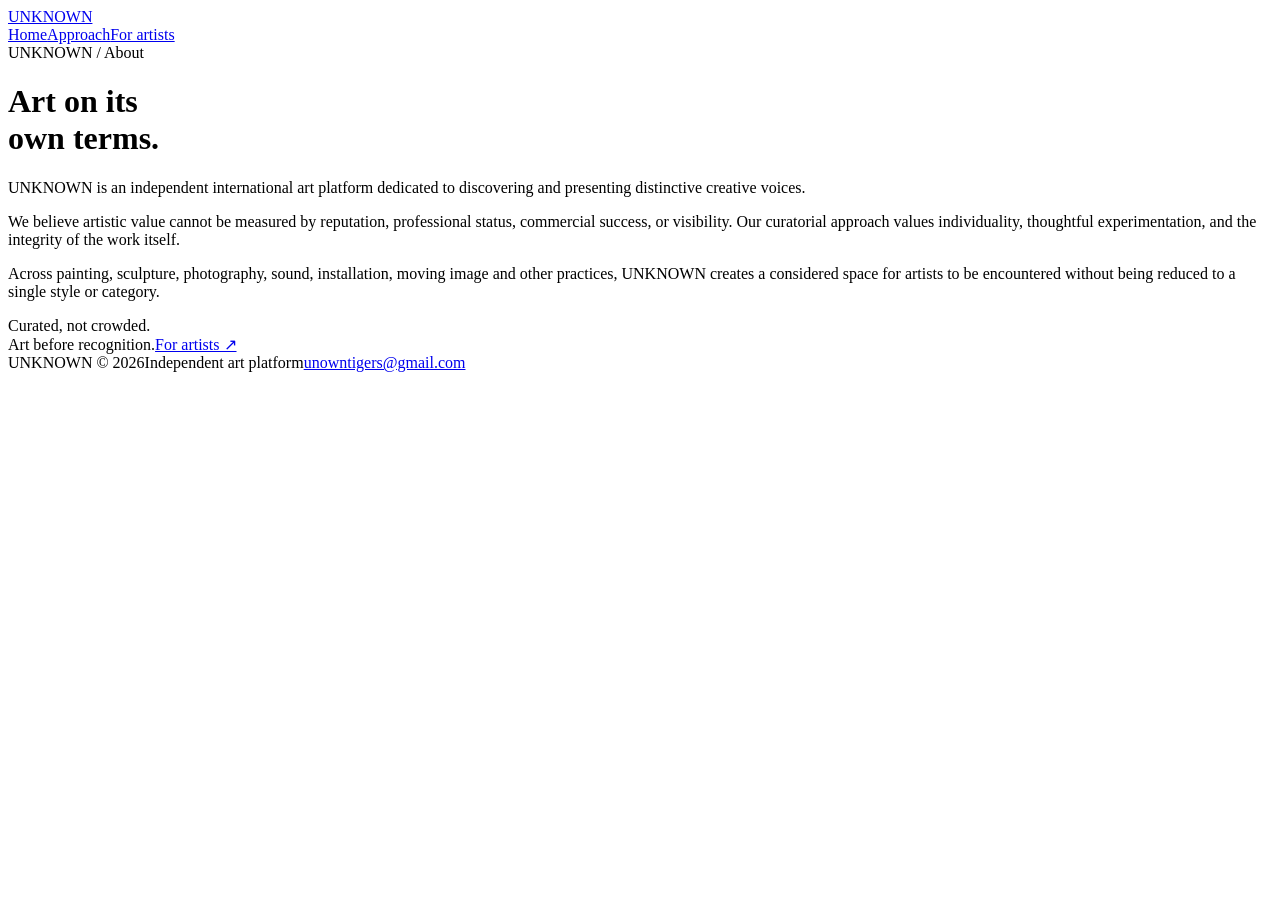
==== about.html @ b666d5a3 "Publish UNKNOWN public preview about.html" ====
<!doctype html><html lang="en"><head><meta charset="utf-8"><meta name="viewport" content="width=device-width,initial-scale=1"><title>About — UNKNOWN</title><link rel="stylesheet" href="style.css"></head><body><header><a class="brand" href="index.html">UNKNOWN</a><nav class="nav"><a href="index.html">Home</a><a href="index.html#approach">Approach</a><a href="index.html#artists">For artists</a></nav></header><div class="wrap"><main class="inner"><div class="inner-grid"><div class="label">UNKNOWN / About</div><div><h1 class="about-title">Art on its<br>own terms.</h1><div class="about-copy"><p>UNKNOWN is an independent international art platform dedicated to discovering and presenting distinctive creative voices.</p><p>We believe artistic value cannot be measured by reputation, professional status, commercial success, or visibility. Our curatorial approach values individuality, thoughtful experimentation, and the integrity of the work itself.</p><p>Across painting, sculpture, photography, sound, installation, moving image and other practices, UNKNOWN creates a considered space for artists to be encountered without being reduced to a single style or category.</p></div><div class="compact"><span class="tiny">Curated, not crowded.<br>Art before recognition.</span><a class="link" href="index.html#artists">For artists ↗</a></div></div></div></main><footer class="footer"><span>UNKNOWN © 2026</span><span>Independent art platform</span><span><a href="mailto:unowntigers@gmail.com">unowntigers@gmail.com</a></span></footer></div></body></html>
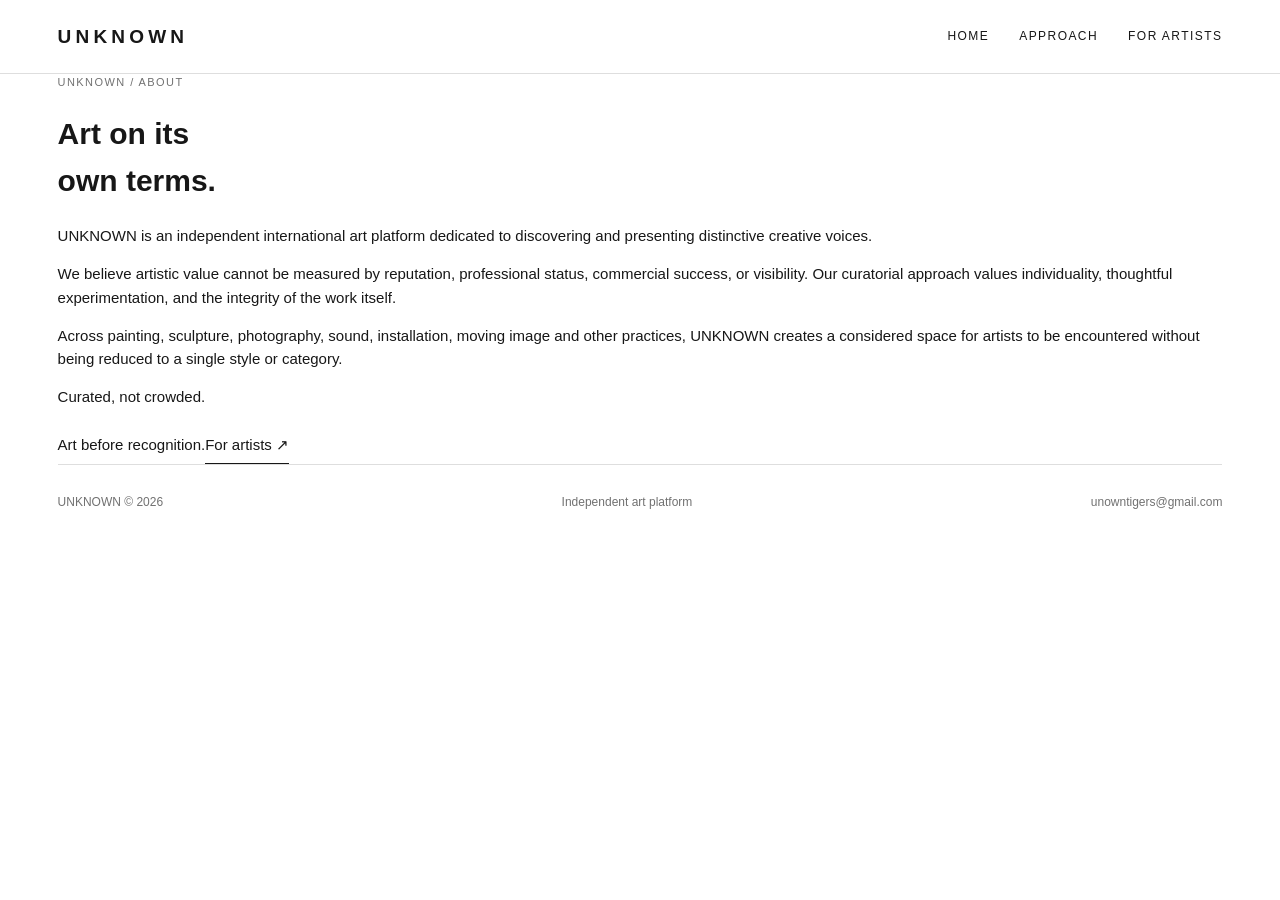
==== commit 72050f10: "Fix UNKNOWN preview appearance with embedded stylesheet" ====
--- a/about.html
+++ b/about.html
@@ -1 +1 @@
-<!doctype html><html lang="en"><head><meta charset="utf-8"><meta name="viewport" content="width=device-width,initial-scale=1"><title>About — UNKNOWN</title><link rel="stylesheet" href="style.css"></head><body><header><a class="brand" href="index.html">UNKNOWN</a><nav class="nav"><a href="index.html">Home</a><a href="index.html#approach">Approach</a><a href="index.html#artists">For artists</a></nav></header><div class="wrap"><main class="inner"><div class="inner-grid"><div class="label">UNKNOWN / About</div><div><h1 class="about-title">Art on its<br>own terms.</h1><div class="about-copy"><p>UNKNOWN is an independent international art platform dedicated to discovering and presenting distinctive creative voices.</p><p>We believe artistic value cannot be measured by reputation, professional status, commercial success, or visibility. Our curatorial approach values individuality, thoughtful experimentation, and the integrity of the work itself.</p><p>Across painting, sculpture, photography, sound, installation, moving image and other practices, UNKNOWN creates a considered space for artists to be encountered without being reduced to a single style or category.</p></div><div class="compact"><span class="tiny">Curated, not crowded.<br>Art before recognition.</span><a class="link" href="index.html#artists">For artists ↗</a></div></div></div></main><footer class="footer"><span>UNKNOWN © 2026</span><span>Independent art platform</span><span><a href="mailto:unowntigers@gmail.com">unowntigers@gmail.com</a></span></footer></div></body></html>+<!doctype html><html lang="en"><head><meta charset="utf-8"><meta name="viewport" content="width=device-width,initial-scale=1"><title>About — UNKNOWN</title><style>:root{--ink:#171717;--paper:#fff;--sub:#717171;--line:#dedede}*{box-sizing:border-box}html{scroll-behavior:smooth}body{margin:0;background:var(--paper);color:var(--ink);font-family:Arial,Helvetica,sans-serif;font-size:15px;line-height:1.55}a{color:inherit;text-decoration:none}a:hover{text-decoration:underline}header{height:74px;padding:0 4.5%;display:flex;align-items:center;justify-content:space-between;border-bottom:1px solid var(--line)}.brand{font-size:19px;font-weight:650;letter-spacing:.22em}.nav{display:flex;gap:30px;font-size:12px;text-transform:uppercase;letter-spacing:.12em}.wrap{margin:auto;max-width:1600px;padding:0 4.5%}.hero{min-height:calc(100vh - 74px);display:flex;flex-direction:column;justify-content:space-between;padding:34px 0 25px}.eyebrow,.label,.plain{font-size:11px;letter-spacing:.13em;text-transform:uppercase;color:var(--sub)}.hero-center{margin:auto 0;width:100%}.hero-word{font-size:clamp(55px,12.2vw,210px);letter-spacing:-.075em;line-height:.93;font-weight:560;white-space:nowrap}.hero-under{display:grid;grid-template-columns:1.2fr 1fr;gap:8vw;padding-top:48px}.hero-under h1{font-size:clamp(34px,5.5vw,78px);font-weight:500;letter-spacing:-.05em;line-height:1.03;margin:0}.hero-under p{max-width:355px;font-size:17px}.link,.email{display:inline-block;margin-top:24px;border-bottom:1px solid var(--ink);padding-bottom:7px}.hero-bottom{display:flex;justify-content:space-between;gap:15px}.feature,.entry{display:grid;grid-template-columns:30% 70%;gap:0;padding:110px 0;border-top:1px solid var(--line)}h2{font-size:clamp(30px,5vw,67px);line-height:1.08;letter-spacing:-.05em;font-weight:450;margin:0 0 36px}.body{font-size:18px;max-width:620px}.mini-row{display:grid;grid-template-columns:repeat(3,minmax(0,1fr));gap:24px;margin-top:65px}.mini-row>div{border-top:1px solid var(--line);padding-top:15px}.mini-row strong{display:block;font-size:20px;font-weight:450;margin:16px 0}.mini-row p,.entry-right p{color:#555;max-width:470px}.entry-right{padding-left:5vw}.footer{border-top:1px solid var(--line);display:flex;justify-content:space-between;gap:20px;padding:28px 0;font-size:12px;color:var(--sub)}main>section:not(.hero){min-height:40vh}main:has(.page) {min-height:75vh}.page{max-width:860px;padding:80px 0 120px}.page h1{font-size:clamp(40px,7vw,86px);font-weight:500;letter-spacing:-.06em}.page p,.page li{font-size:17px;line-height:1.75}.page a{text-decoration:underline}@media(max-width:720px){header{height:65px;padding:0 5%}.wrap{padding:0 5%}.nav{gap:13px;font-size:10px}.brand{font-size:16px}.hero{min-height:calc(100svh - 65px)}.hero-word{font-size:13.2vw}.hero-under{grid-template-columns:1fr;gap:17px;padding-top:38px}.hero-under p{font-size:15px}.hero-bottom{flex-wrap:wrap}.feature,.entry{grid-template-columns:1fr;gap:30px;padding:75px 0}.mini-row{grid-template-columns:1fr;margin-top:40px}.entry-right{padding-left:0}.footer{flex-wrap:wrap}.page{padding:55px 0 90px}}</style></head><body><header><a class="brand" href="index.html">UNKNOWN</a><nav class="nav"><a href="index.html">Home</a><a href="index.html#approach">Approach</a><a href="index.html#artists">For artists</a></nav></header><div class="wrap"><main class="inner"><div class="inner-grid"><div class="label">UNKNOWN / About</div><div><h1 class="about-title">Art on its<br>own terms.</h1><div class="about-copy"><p>UNKNOWN is an independent international art platform dedicated to discovering and presenting distinctive creative voices.</p><p>We believe artistic value cannot be measured by reputation, professional status, commercial success, or visibility. Our curatorial approach values individuality, thoughtful experimentation, and the integrity of the work itself.</p><p>Across painting, sculpture, photography, sound, installation, moving image and other practices, UNKNOWN creates a considered space for artists to be encountered without being reduced to a single style or category.</p></div><div class="compact"><span class="tiny">Curated, not crowded.<br>Art before recognition.</span><a class="link" href="index.html#artists">For artists ↗</a></div></div></div></main><footer class="footer"><span>UNKNOWN © 2026</span><span>Independent art platform</span><span><a href="mailto:unowntigers@gmail.com">unowntigers@gmail.com</a></span></footer></div></body></html>
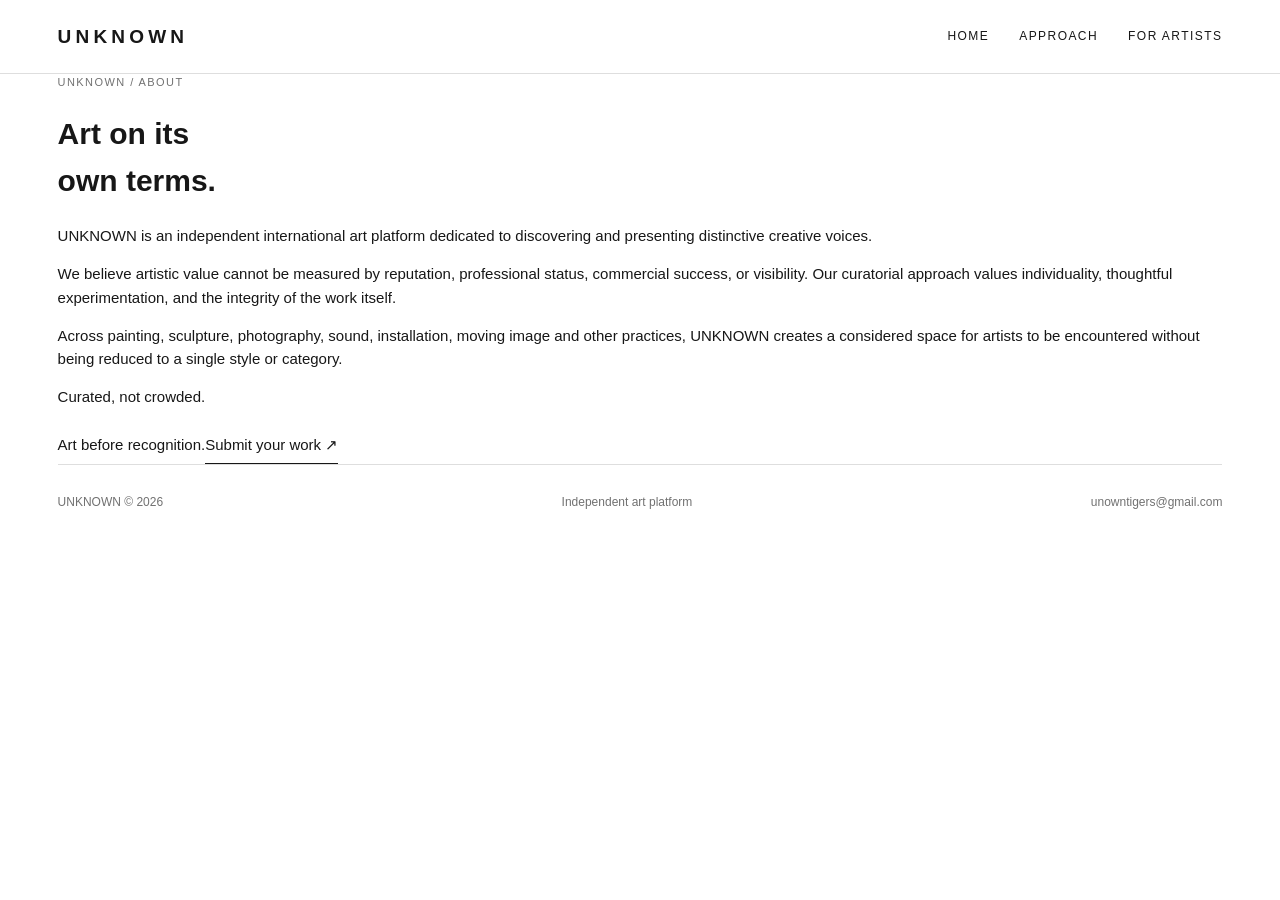
==== commit d4c8471a: "Switch UNKNOWN public submission workflow to email and artist-owned Drive" ====
--- a/about.html
+++ b/about.html
@@ -1 +1 @@
-<!doctype html><html lang="en"><head><meta charset="utf-8"><meta name="viewport" content="width=device-width,initial-scale=1"><title>About — UNKNOWN</title><style>:root{--ink:#171717;--paper:#fff;--sub:#717171;--line:#dedede}*{box-sizing:border-box}html{scroll-behavior:smooth}body{margin:0;background:var(--paper);color:var(--ink);font-family:Arial,Helvetica,sans-serif;font-size:15px;line-height:1.55}a{color:inherit;text-decoration:none}a:hover{text-decoration:underline}header{height:74px;padding:0 4.5%;display:flex;align-items:center;justify-content:space-between;border-bottom:1px solid var(--line)}.brand{font-size:19px;font-weight:650;letter-spacing:.22em}.nav{display:flex;gap:30px;font-size:12px;text-transform:uppercase;letter-spacing:.12em}.wrap{margin:auto;max-width:1600px;padding:0 4.5%}.hero{min-height:calc(100vh - 74px);display:flex;flex-direction:column;justify-content:space-between;padding:34px 0 25px}.eyebrow,.label,.plain{font-size:11px;letter-spacing:.13em;text-transform:uppercase;color:var(--sub)}.hero-center{margin:auto 0;width:100%}.hero-word{font-size:clamp(55px,12.2vw,210px);letter-spacing:-.075em;line-height:.93;font-weight:560;white-space:nowrap}.hero-under{display:grid;grid-template-columns:1.2fr 1fr;gap:8vw;padding-top:48px}.hero-under h1{font-size:clamp(34px,5.5vw,78px);font-weight:500;letter-spacing:-.05em;line-height:1.03;margin:0}.hero-under p{max-width:355px;font-size:17px}.link,.email{display:inline-block;margin-top:24px;border-bottom:1px solid var(--ink);padding-bottom:7px}.hero-bottom{display:flex;justify-content:space-between;gap:15px}.feature,.entry{display:grid;grid-template-columns:30% 70%;gap:0;padding:110px 0;border-top:1px solid var(--line)}h2{font-size:clamp(30px,5vw,67px);line-height:1.08;letter-spacing:-.05em;font-weight:450;margin:0 0 36px}.body{font-size:18px;max-width:620px}.mini-row{display:grid;grid-template-columns:repeat(3,minmax(0,1fr));gap:24px;margin-top:65px}.mini-row>div{border-top:1px solid var(--line);padding-top:15px}.mini-row strong{display:block;font-size:20px;font-weight:450;margin:16px 0}.mini-row p,.entry-right p{color:#555;max-width:470px}.entry-right{padding-left:5vw}.footer{border-top:1px solid var(--line);display:flex;justify-content:space-between;gap:20px;padding:28px 0;font-size:12px;color:var(--sub)}main>section:not(.hero){min-height:40vh}main:has(.page) {min-height:75vh}.page{max-width:860px;padding:80px 0 120px}.page h1{font-size:clamp(40px,7vw,86px);font-weight:500;letter-spacing:-.06em}.page p,.page li{font-size:17px;line-height:1.75}.page a{text-decoration:underline}@media(max-width:720px){header{height:65px;padding:0 5%}.wrap{padding:0 5%}.nav{gap:13px;font-size:10px}.brand{font-size:16px}.hero{min-height:calc(100svh - 65px)}.hero-word{font-size:13.2vw}.hero-under{grid-template-columns:1fr;gap:17px;padding-top:38px}.hero-under p{font-size:15px}.hero-bottom{flex-wrap:wrap}.feature,.entry{grid-template-columns:1fr;gap:30px;padding:75px 0}.mini-row{grid-template-columns:1fr;margin-top:40px}.entry-right{padding-left:0}.footer{flex-wrap:wrap}.page{padding:55px 0 90px}}</style></head><body><header><a class="brand" href="index.html">UNKNOWN</a><nav class="nav"><a href="index.html">Home</a><a href="index.html#approach">Approach</a><a href="index.html#artists">For artists</a></nav></header><div class="wrap"><main class="inner"><div class="inner-grid"><div class="label">UNKNOWN / About</div><div><h1 class="about-title">Art on its<br>own terms.</h1><div class="about-copy"><p>UNKNOWN is an independent international art platform dedicated to discovering and presenting distinctive creative voices.</p><p>We believe artistic value cannot be measured by reputation, professional status, commercial success, or visibility. Our curatorial approach values individuality, thoughtful experimentation, and the integrity of the work itself.</p><p>Across painting, sculpture, photography, sound, installation, moving image and other practices, UNKNOWN creates a considered space for artists to be encountered without being reduced to a single style or category.</p></div><div class="compact"><span class="tiny">Curated, not crowded.<br>Art before recognition.</span><a class="link" href="index.html#artists">For artists ↗</a></div></div></div></main><footer class="footer"><span>UNKNOWN © 2026</span><span>Independent art platform</span><span><a href="mailto:unowntigers@gmail.com">unowntigers@gmail.com</a></span></footer></div></body></html>+<!doctype html><html lang="en"><head><meta charset="utf-8"><meta name="viewport" content="width=device-width,initial-scale=1"><title>About — UNKNOWN</title><style>:root{--ink:#171717;--paper:#fff;--sub:#717171;--line:#dedede}*{box-sizing:border-box}html{scroll-behavior:smooth}body{margin:0;background:var(--paper);color:var(--ink);font-family:Arial,Helvetica,sans-serif;font-size:15px;line-height:1.55}a{color:inherit;text-decoration:none}a:hover{text-decoration:underline}header{height:74px;padding:0 4.5%;display:flex;align-items:center;justify-content:space-between;border-bottom:1px solid var(--line)}.brand{font-size:19px;font-weight:650;letter-spacing:.22em}.nav{display:flex;gap:30px;font-size:12px;text-transform:uppercase;letter-spacing:.12em}.wrap{margin:auto;max-width:1600px;padding:0 4.5%}.hero{min-height:calc(100vh - 74px);display:flex;flex-direction:column;justify-content:space-between;padding:34px 0 25px}.eyebrow,.label,.plain{font-size:11px;letter-spacing:.13em;text-transform:uppercase;color:var(--sub)}.hero-center{margin:auto 0;width:100%}.hero-word{font-size:clamp(55px,12.2vw,210px);letter-spacing:-.075em;line-height:.93;font-weight:560;white-space:nowrap}.hero-under{display:grid;grid-template-columns:1.2fr 1fr;gap:8vw;padding-top:48px}.hero-under h1{font-size:clamp(34px,5.5vw,78px);font-weight:500;letter-spacing:-.05em;line-height:1.03;margin:0}.hero-under p{max-width:355px;font-size:17px}.link,.email{display:inline-block;margin-top:24px;border-bottom:1px solid var(--ink);padding-bottom:7px}.hero-bottom{display:flex;justify-content:space-between;gap:15px}.feature,.entry{display:grid;grid-template-columns:30% 70%;gap:0;padding:110px 0;border-top:1px solid var(--line)}h2{font-size:clamp(30px,5vw,67px);line-height:1.08;letter-spacing:-.05em;font-weight:450;margin:0 0 36px}.body{font-size:18px;max-width:620px}.mini-row{display:grid;grid-template-columns:repeat(3,minmax(0,1fr));gap:24px;margin-top:65px}.mini-row>div{border-top:1px solid var(--line);padding-top:15px}.mini-row strong{display:block;font-size:20px;font-weight:450;margin:16px 0}.mini-row p,.entry-right p{color:#555;max-width:470px}.entry-right{padding-left:5vw}.footer{border-top:1px solid var(--line);display:flex;justify-content:space-between;gap:20px;padding:28px 0;font-size:12px;color:var(--sub)}main>section:not(.hero){min-height:40vh}main:has(.page) {min-height:75vh}.page{max-width:860px;padding:80px 0 120px}.page h1{font-size:clamp(40px,7vw,86px);font-weight:500;letter-spacing:-.06em}.page p,.page li{font-size:17px;line-height:1.75}.page a{text-decoration:underline}@media(max-width:720px){header{height:65px;padding:0 5%}.wrap{padding:0 5%}.nav{gap:13px;font-size:10px}.brand{font-size:16px}.hero{min-height:calc(100svh - 65px)}.hero-word{font-size:13.2vw}.hero-under{grid-template-columns:1fr;gap:17px;padding-top:38px}.hero-under p{font-size:15px}.hero-bottom{flex-wrap:wrap}.feature,.entry{grid-template-columns:1fr;gap:30px;padding:75px 0}.mini-row{grid-template-columns:1fr;margin-top:40px}.entry-right{padding-left:0}.footer{flex-wrap:wrap}.page{padding:55px 0 90px}}</style></head><body><header><a class="brand" href="index.html">UNKNOWN</a><nav class="nav"><a href="index.html">Home</a><a href="index.html#approach">Approach</a><a href="index.html#artists">For artists</a></nav></header><div class="wrap"><main class="inner"><div class="inner-grid"><div class="label">UNKNOWN / About</div><div><h1 class="about-title">Art on its<br>own terms.</h1><div class="about-copy"><p>UNKNOWN is an independent international art platform dedicated to discovering and presenting distinctive creative voices.</p><p>We believe artistic value cannot be measured by reputation, professional status, commercial success, or visibility. Our curatorial approach values individuality, thoughtful experimentation, and the integrity of the work itself.</p><p>Across painting, sculpture, photography, sound, installation, moving image and other practices, UNKNOWN creates a considered space for artists to be encountered without being reduced to a single style or category.</p></div><div class="compact"><span class="tiny">Curated, not crowded.<br>Art before recognition.</span><a class="link" href="submit.html">Submit your work ↗</a></div></div></div></main><footer class="footer"><span>UNKNOWN © 2026</span><span>Independent art platform</span><span><a href="mailto:unowntigers@gmail.com">unowntigers@gmail.com</a></span></footer></div></body></html>
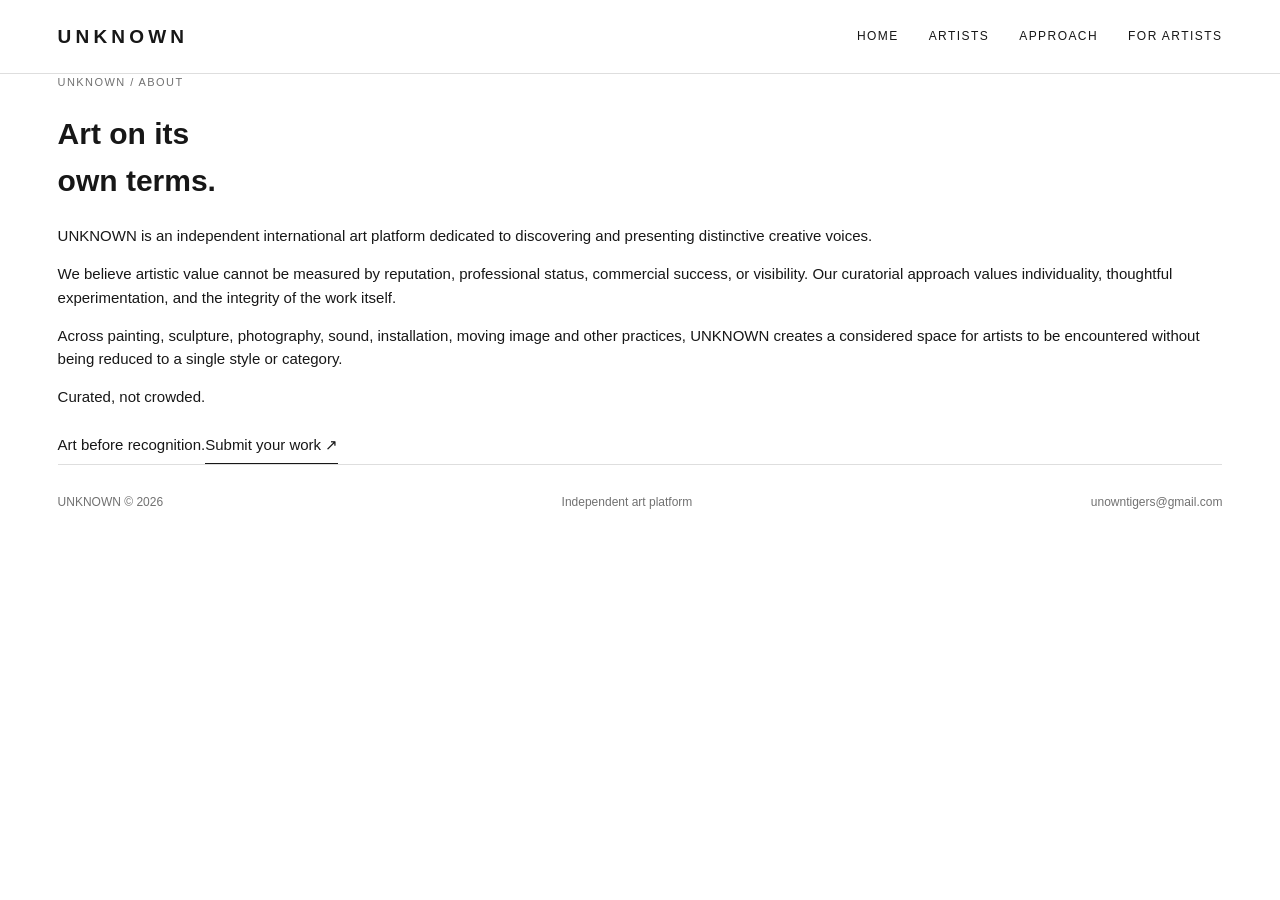
==== commit 00347a3d: "Connect public UNKNOWN navigation to selected artists directory" ====
--- a/about.html
+++ b/about.html
@@ -1 +1 @@
-<!doctype html><html lang="en"><head><meta charset="utf-8"><meta name="viewport" content="width=device-width,initial-scale=1"><title>About — UNKNOWN</title><style>:root{--ink:#171717;--paper:#fff;--sub:#717171;--line:#dedede}*{box-sizing:border-box}html{scroll-behavior:smooth}body{margin:0;background:var(--paper);color:var(--ink);font-family:Arial,Helvetica,sans-serif;font-size:15px;line-height:1.55}a{color:inherit;text-decoration:none}a:hover{text-decoration:underline}header{height:74px;padding:0 4.5%;display:flex;align-items:center;justify-content:space-between;border-bottom:1px solid var(--line)}.brand{font-size:19px;font-weight:650;letter-spacing:.22em}.nav{display:flex;gap:30px;font-size:12px;text-transform:uppercase;letter-spacing:.12em}.wrap{margin:auto;max-width:1600px;padding:0 4.5%}.hero{min-height:calc(100vh - 74px);display:flex;flex-direction:column;justify-content:space-between;padding:34px 0 25px}.eyebrow,.label,.plain{font-size:11px;letter-spacing:.13em;text-transform:uppercase;color:var(--sub)}.hero-center{margin:auto 0;width:100%}.hero-word{font-size:clamp(55px,12.2vw,210px);letter-spacing:-.075em;line-height:.93;font-weight:560;white-space:nowrap}.hero-under{display:grid;grid-template-columns:1.2fr 1fr;gap:8vw;padding-top:48px}.hero-under h1{font-size:clamp(34px,5.5vw,78px);font-weight:500;letter-spacing:-.05em;line-height:1.03;margin:0}.hero-under p{max-width:355px;font-size:17px}.link,.email{display:inline-block;margin-top:24px;border-bottom:1px solid var(--ink);padding-bottom:7px}.hero-bottom{display:flex;justify-content:space-between;gap:15px}.feature,.entry{display:grid;grid-template-columns:30% 70%;gap:0;padding:110px 0;border-top:1px solid var(--line)}h2{font-size:clamp(30px,5vw,67px);line-height:1.08;letter-spacing:-.05em;font-weight:450;margin:0 0 36px}.body{font-size:18px;max-width:620px}.mini-row{display:grid;grid-template-columns:repeat(3,minmax(0,1fr));gap:24px;margin-top:65px}.mini-row>div{border-top:1px solid var(--line);padding-top:15px}.mini-row strong{display:block;font-size:20px;font-weight:450;margin:16px 0}.mini-row p,.entry-right p{color:#555;max-width:470px}.entry-right{padding-left:5vw}.footer{border-top:1px solid var(--line);display:flex;justify-content:space-between;gap:20px;padding:28px 0;font-size:12px;color:var(--sub)}main>section:not(.hero){min-height:40vh}main:has(.page) {min-height:75vh}.page{max-width:860px;padding:80px 0 120px}.page h1{font-size:clamp(40px,7vw,86px);font-weight:500;letter-spacing:-.06em}.page p,.page li{font-size:17px;line-height:1.75}.page a{text-decoration:underline}@media(max-width:720px){header{height:65px;padding:0 5%}.wrap{padding:0 5%}.nav{gap:13px;font-size:10px}.brand{font-size:16px}.hero{min-height:calc(100svh - 65px)}.hero-word{font-size:13.2vw}.hero-under{grid-template-columns:1fr;gap:17px;padding-top:38px}.hero-under p{font-size:15px}.hero-bottom{flex-wrap:wrap}.feature,.entry{grid-template-columns:1fr;gap:30px;padding:75px 0}.mini-row{grid-template-columns:1fr;margin-top:40px}.entry-right{padding-left:0}.footer{flex-wrap:wrap}.page{padding:55px 0 90px}}</style></head><body><header><a class="brand" href="index.html">UNKNOWN</a><nav class="nav"><a href="index.html">Home</a><a href="index.html#approach">Approach</a><a href="index.html#artists">For artists</a></nav></header><div class="wrap"><main class="inner"><div class="inner-grid"><div class="label">UNKNOWN / About</div><div><h1 class="about-title">Art on its<br>own terms.</h1><div class="about-copy"><p>UNKNOWN is an independent international art platform dedicated to discovering and presenting distinctive creative voices.</p><p>We believe artistic value cannot be measured by reputation, professional status, commercial success, or visibility. Our curatorial approach values individuality, thoughtful experimentation, and the integrity of the work itself.</p><p>Across painting, sculpture, photography, sound, installation, moving image and other practices, UNKNOWN creates a considered space for artists to be encountered without being reduced to a single style or category.</p></div><div class="compact"><span class="tiny">Curated, not crowded.<br>Art before recognition.</span><a class="link" href="submit.html">Submit your work ↗</a></div></div></div></main><footer class="footer"><span>UNKNOWN © 2026</span><span>Independent art platform</span><span><a href="mailto:unowntigers@gmail.com">unowntigers@gmail.com</a></span></footer></div></body></html>+<!doctype html><html lang="en"><head><meta charset="utf-8"><meta name="viewport" content="width=device-width,initial-scale=1"><title>About — UNKNOWN</title><style>:root{--ink:#171717;--paper:#fff;--sub:#717171;--line:#dedede}*{box-sizing:border-box}html{scroll-behavior:smooth}body{margin:0;background:var(--paper);color:var(--ink);font-family:Arial,Helvetica,sans-serif;font-size:15px;line-height:1.55}a{color:inherit;text-decoration:none}a:hover{text-decoration:underline}header{height:74px;padding:0 4.5%;display:flex;align-items:center;justify-content:space-between;border-bottom:1px solid var(--line)}.brand{font-size:19px;font-weight:650;letter-spacing:.22em}.nav{display:flex;gap:30px;font-size:12px;text-transform:uppercase;letter-spacing:.12em}.wrap{margin:auto;max-width:1600px;padding:0 4.5%}.hero{min-height:calc(100vh - 74px);display:flex;flex-direction:column;justify-content:space-between;padding:34px 0 25px}.eyebrow,.label,.plain{font-size:11px;letter-spacing:.13em;text-transform:uppercase;color:var(--sub)}.hero-center{margin:auto 0;width:100%}.hero-word{font-size:clamp(55px,12.2vw,210px);letter-spacing:-.075em;line-height:.93;font-weight:560;white-space:nowrap}.hero-under{display:grid;grid-template-columns:1.2fr 1fr;gap:8vw;padding-top:48px}.hero-under h1{font-size:clamp(34px,5.5vw,78px);font-weight:500;letter-spacing:-.05em;line-height:1.03;margin:0}.hero-under p{max-width:355px;font-size:17px}.link,.email{display:inline-block;margin-top:24px;border-bottom:1px solid var(--ink);padding-bottom:7px}.hero-bottom{display:flex;justify-content:space-between;gap:15px}.feature,.entry{display:grid;grid-template-columns:30% 70%;gap:0;padding:110px 0;border-top:1px solid var(--line)}h2{font-size:clamp(30px,5vw,67px);line-height:1.08;letter-spacing:-.05em;font-weight:450;margin:0 0 36px}.body{font-size:18px;max-width:620px}.mini-row{display:grid;grid-template-columns:repeat(3,minmax(0,1fr));gap:24px;margin-top:65px}.mini-row>div{border-top:1px solid var(--line);padding-top:15px}.mini-row strong{display:block;font-size:20px;font-weight:450;margin:16px 0}.mini-row p,.entry-right p{color:#555;max-width:470px}.entry-right{padding-left:5vw}.footer{border-top:1px solid var(--line);display:flex;justify-content:space-between;gap:20px;padding:28px 0;font-size:12px;color:var(--sub)}main>section:not(.hero){min-height:40vh}main:has(.page) {min-height:75vh}.page{max-width:860px;padding:80px 0 120px}.page h1{font-size:clamp(40px,7vw,86px);font-weight:500;letter-spacing:-.06em}.page p,.page li{font-size:17px;line-height:1.75}.page a{text-decoration:underline}@media(max-width:720px){header{height:65px;padding:0 5%}.wrap{padding:0 5%}.nav{gap:13px;font-size:10px}.brand{font-size:16px}.hero{min-height:calc(100svh - 65px)}.hero-word{font-size:13.2vw}.hero-under{grid-template-columns:1fr;gap:17px;padding-top:38px}.hero-under p{font-size:15px}.hero-bottom{flex-wrap:wrap}.feature,.entry{grid-template-columns:1fr;gap:30px;padding:75px 0}.mini-row{grid-template-columns:1fr;margin-top:40px}.entry-right{padding-left:0}.footer{flex-wrap:wrap}.page{padding:55px 0 90px}}</style></head><body><header><a class="brand" href="index.html">UNKNOWN</a><nav class="nav"><a href="index.html">Home</a><a href="artists.html">Artists</a><a href="index.html#approach">Approach</a><a href="index.html#artists">For artists</a></nav></header><div class="wrap"><main class="inner"><div class="inner-grid"><div class="label">UNKNOWN / About</div><div><h1 class="about-title">Art on its<br>own terms.</h1><div class="about-copy"><p>UNKNOWN is an independent international art platform dedicated to discovering and presenting distinctive creative voices.</p><p>We believe artistic value cannot be measured by reputation, professional status, commercial success, or visibility. Our curatorial approach values individuality, thoughtful experimentation, and the integrity of the work itself.</p><p>Across painting, sculpture, photography, sound, installation, moving image and other practices, UNKNOWN creates a considered space for artists to be encountered without being reduced to a single style or category.</p></div><div class="compact"><span class="tiny">Curated, not crowded.<br>Art before recognition.</span><a class="link" href="submit.html">Submit your work ↗</a></div></div></div></main><footer class="footer"><span>UNKNOWN © 2026</span><span>Independent art platform</span><span><a href="mailto:unowntigers@gmail.com">unowntigers@gmail.com</a></span></footer></div></body></html>
